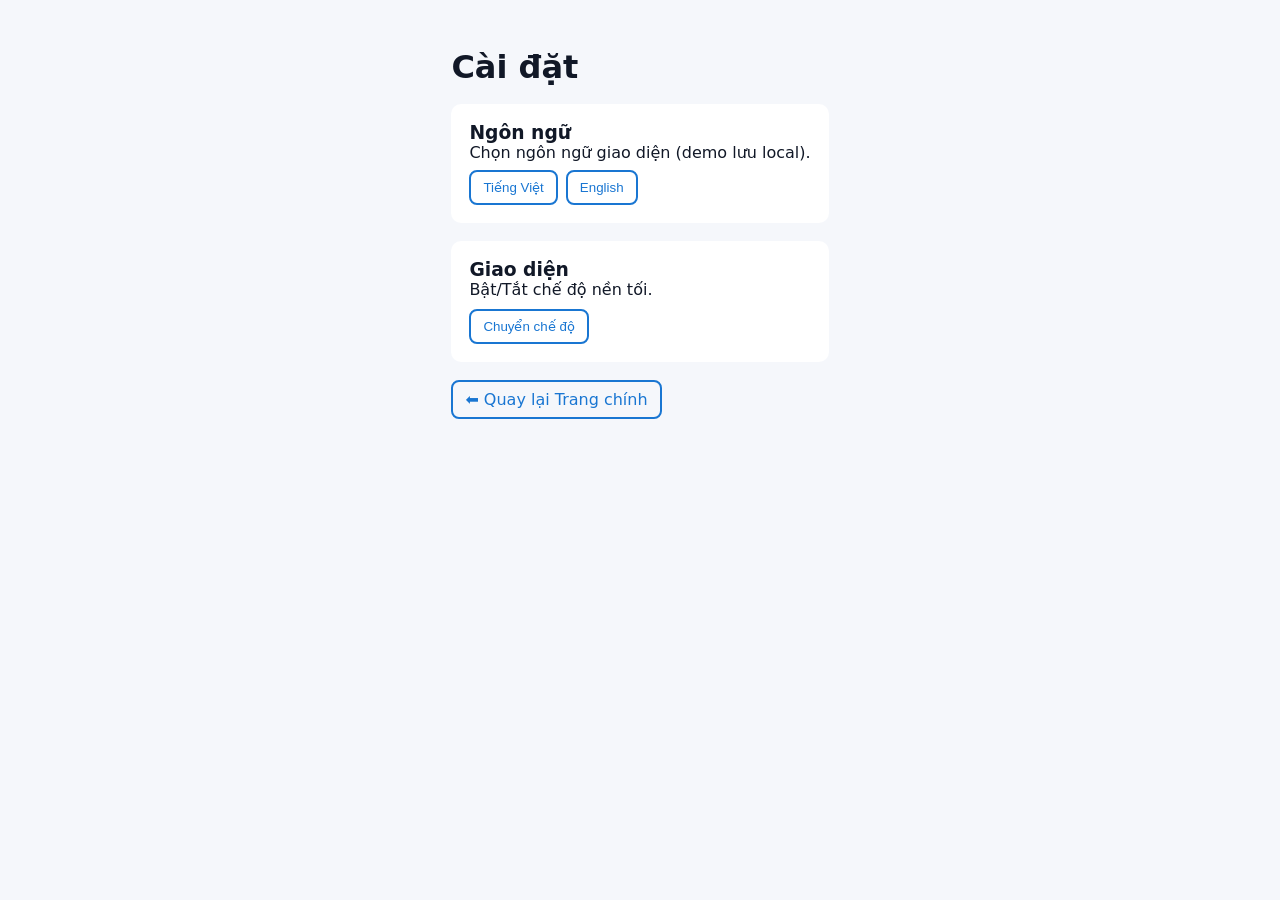
==== settings.html @ d22867d0 "NTFinalVersionApp" ====
<!DOCTYPE html>
<html lang="vi">
<head>
  <meta charset="utf-8" />
  <meta name="viewport" content="width=device-width,initial-scale=1" />
  <title>Cài đặt - AI Life Skills</title>
  <link rel="stylesheet" href="styles.css" />
</head>
<body>
  <main style="max-width:980px;margin:28px auto;padding:20px;">
    <h1>Cài đặt</h1>

    <section style="margin-top:18px;background:var(--panel);padding:18px;border-radius:10px;">
      <h3>Ngôn ngữ</h3>
      <p>Chọn ngôn ngữ giao diện (demo lưu local).</p>
      <div style="display:flex;gap:8px;align-items:center;margin-top:8px;">
        <button class="btn" onclick="changeLang('vi')">Tiếng Việt</button>
        <button class="btn" onclick="changeLang('en')">English</button>
      </div>
    </section>

    <section style="margin-top:18px;background:var(--panel);padding:18px;border-radius:10px;">
      <h3>Giao diện</h3>
      <p>Bật/Tắt chế độ nền tối.</p>
      <div style="margin-top:10px;">
        <button class="btn" onclick="toggleDark()">Chuyển chế độ</button>
      </div>
    </section>

    <div style="margin-top:18px;"><a href="index.html" class="btn">⬅ Quay lại Trang chính</a></div>
  </main>

  <script>
    function toggleDark(){
      const isDark = document.body.classList.toggle('dark');
      localStorage.setItem('ai_dark_mode', isDark ? '1' : '0');
      alert('Đã chuyển chế độ ' + (isDark ? 'Dark' : 'Light'));
    }
    function changeLang(lang){
      localStorage.setItem('ai_lang', lang);
      alert('Đã chuyển ngôn ngữ sang ' + (lang==='vi' ? 'Tiếng Việt' : 'English') + '. Vui lòng quay lại trang chính để áp dụng.');
    }
  </script>
</body>
</html>
---- styles.css ----
:root{
  --bg:#f5f7fb;
  --panel:#ffffff;
  --muted:#6b7280;
  --accent:#1976d2;
  --accent-2:#0d47a1;
  --text:#111827;
  --sidebar-width:260px;
  --radius:10px;
}

/* Dark theme */
body.dark{
  --bg:#071428;
  --panel:#0b1220;
  --muted:#9aa4b2;
  --text:#e6eef8;
  --accent:#2b6cff;
}

*{box-sizing:border-box;margin:0;padding:0}
html,body{height:100%}
body{
  font-family: "Poppins", system-ui, -apple-system, "Segoe UI", Roboto, "Helvetica Neue", Arial;
  background:var(--bg);
  color:var(--text);
  display:flex;
  -webkit-font-smoothing:antialiased;
}

/* menu toggle for mobile */
.menu-toggle{
  position:fixed;
  top:14px;
  left:14px;
  z-index:2200;
  background:var(--accent);
  color:white;
  border:0;
  padding:10px 12px;
  border-radius:8px;
  cursor:pointer;
  display:none;
}

/* sidebar */
.sidebar{
  width:var(--sidebar-width);
  background:linear-gradient(180deg,var(--accent-2),var(--accent));
  color:#fff;
  padding:22px;
  height:100vh;
  position:fixed;
  left:0;
  top:0;
  overflow:auto;
  transition:transform .32s ease;
}
.logo{font-weight:700;font-size:18px}
.sidebar-subtitle{font-size:13px;opacity:.95;margin-top:6px;margin-bottom:16px}
.nav .menu{list-style:none;padding-left:0}
.menu-item{margin:8px 0}
.menu-link{display:block;color:inherit;text-decoration:none;padding:8px 10px;border-radius:8px}
.menu-link:hover{background:rgba(255,255,255,.12)}
.sidebar-footer{margin-top:18px;color:rgba(255,255,255,.9);font-size:13px}

/* main */
.main{
  margin-left:var(--sidebar-width);
  padding:28px;
  width:100%;
}

/* collapse sidebar small screens */
@media (max-width:900px){
  .menu-toggle{display:block}
  .sidebar{transform:translateX(-110%);}
  .sidebar.open{transform:translateX(0)}
  .main{margin-left:0}
}

/* hero */
.hero{
  background:linear-gradient(135deg,var(--accent),#42a5f5);
  color:white;
  padding:36px;
  border-radius:12px;
  box-shadow:0 6px 18px rgba(12,37,77,.08);
  margin-bottom:18px;
}
.hero h1{font-size:24px;margin-bottom:8px}
.hero p{opacity:.95}
.btn{background:transparent;border:2px solid var(--accent);color:var(--accent);padding:8px 12px;border-radius:8px;cursor:pointer;text-decoration:none;display:inline-block}
.btn.primary{background:white;color:var(--accent);border:none;padding:10px 16px;font-weight:600;border-radius:10px}

/* sections */
.section{background:var(--panel);padding:22px;border-radius:10px;margin-top:18px;box-shadow:0 4px 14px rgba(6,15,30,.04)}
.topic-grid{display:flex;gap:18px;margin-top:12px;flex-wrap:wrap}
.topic-card{flex:1;min-width:240px;background:linear-gradient(180deg,#fff,#fbfdff);padding:18px;border-radius:10px;box-shadow:0 6px 20px rgba(10,20,50,.04)}
.topic-card h3{margin-bottom:8px}
.topic-card p{color:var(--muted);margin-bottom:12px}

/* footer */
.footer{margin-top:30px;text-align:center;color:var(--muted)}

/* small helpers */
.small{font-size:13px;color:var(--muted)}

/* Dropdown menu styles */
.dropdown-toggle {
  width: 100%;
  background: none;
  border: none;
  color: inherit;
  text-align: left;
  padding: 8px 10px;
  border-radius: 8px;
  cursor: pointer;
  font-family: inherit;
  font-size: 15px;
  font-weight: 500;
  display: flex;
  justify-content: space-between;
  align-items: center;
  transition: background 0.2s ease;
}
.dropdown-toggle:hover {
  background: rgba(255,255,255,0.1);
}
.arrow {
  transition: transform 0.25s ease;
}
.dropdown-toggle.active .arrow {
  transform: rotate(90deg);
}

.submenu, .sub-submenu {
  list-style: none;
  margin: 0;
  padding: 0;
  max-height: 0;
  overflow: hidden;
  transition: max-height 0.35s ease;
}
.submenu.open, .sub-submenu.open {
  max-height: 500px;
}

.submenu-item, .sub-submenu li {
  margin: 4px 0 4px 12px;
}
.submenu a, .sub-submenu a {
  display: block;
  padding: 6px 10px;
  color: white;
  text-decoration: none;
  font-size: 14px;
  border-radius: 8px;
}
.submenu a:hover, .sub-submenu a:hover {
  background: rgba(255,255,255,0.12);
}
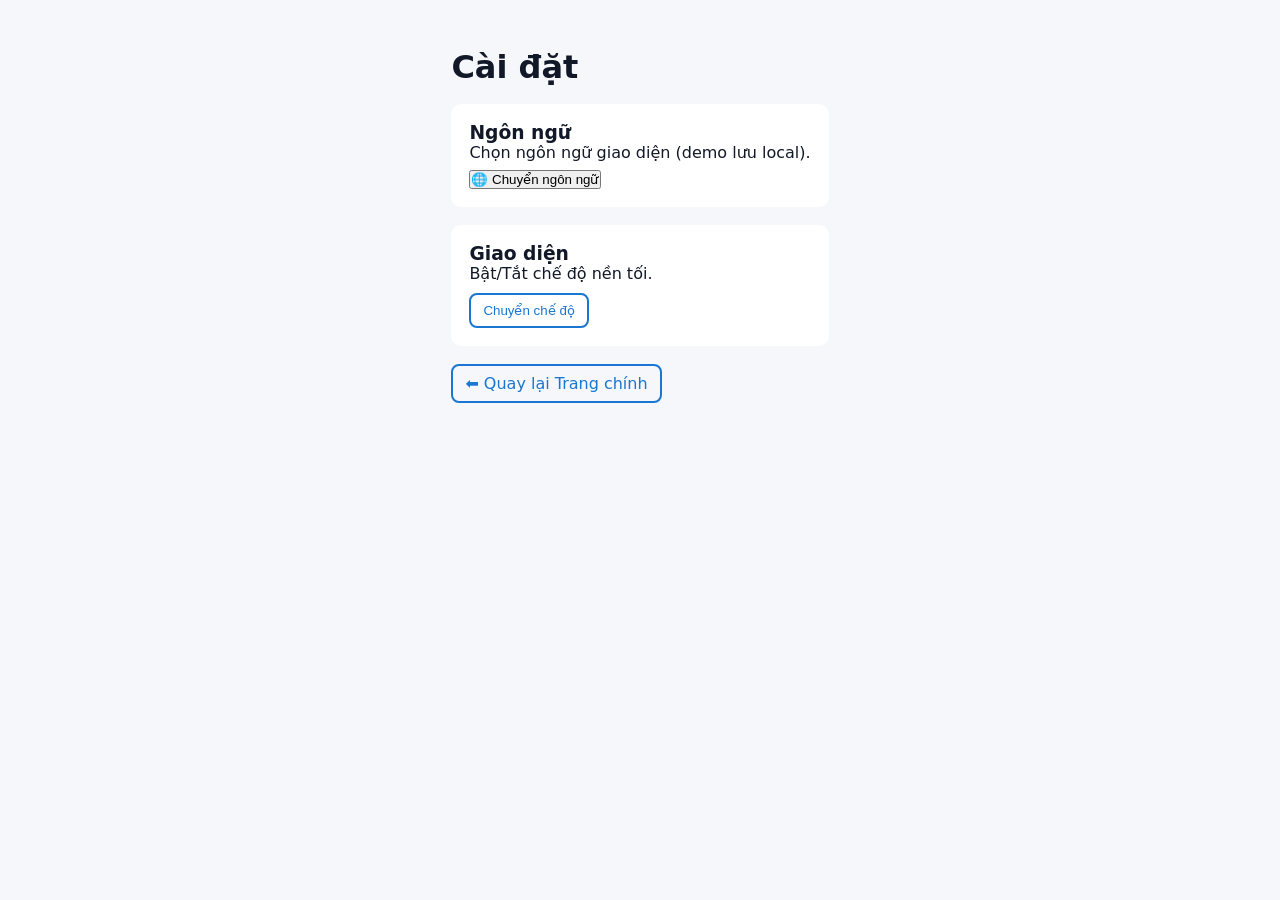
==== commit 57516903: "Update settings.html" ====
--- a/settings.html
+++ b/settings.html
@@ -14,8 +14,7 @@
       <h3>Ngôn ngữ</h3>
       <p>Chọn ngôn ngữ giao diện (demo lưu local).</p>
       <div style="display:flex;gap:8px;align-items:center;margin-top:8px;">
-        <button class="btn" onclick="changeLang('vi')">Tiếng Việt</button>
-        <button class="btn" onclick="changeLang('en')">English</button>
+        <button class="lang-toggle">🌐 Chuyển ngôn ngữ</button>
       </div>
     </section>
 
--- a/styles.css
+++ b/styles.css
@@ -55,6 +55,11 @@
   top:0;
   overflow:auto;
   transition:transform .32s ease;
+  z-index: 1000;
+}
+.banner, .main-content {
+  position: relative;
+  z-index: 1;
 }
 .logo{font-weight:700;font-size:18px}
 .sidebar-subtitle{font-size:13px;opacity:.95;margin-top:6px;margin-bottom:16px}
@@ -160,3 +165,199 @@
 .submenu a:hover, .sub-submenu a:hover {
   background: rgba(255,255,255,0.12);
 }
+
+#chatbot-container {
+  position: fixed;
+  bottom: 24px;
+  right: 24px;
+  z-index: 999999; /* luôn trên banner */
+  font-family: "Poppins", sans-serif;
+}
+
+#chatbot-toggle {
+  background: #00bcd4;
+  color: white;
+  border: none;
+  border-radius: 50%;
+  width: 60px;
+  height: 60px;
+  font-size: 26px;
+  cursor: pointer;
+  box-shadow: 0 4px 10px rgba(0, 0, 0, 0.3);
+  transition: transform 0.3s ease;
+}
+#chatbot-toggle:hover {
+  transform: scale(1.1);
+}
+
+#chatbot-box {
+  position: fixed;
+  bottom: 100px;
+  right: 25px;
+  width: 360px;
+  height: 480px;
+  background: #ffffff;
+  border-radius: 14px;
+  box-shadow: 0 4px 30px rgba(0, 0, 0, 0.3);
+  display: flex;
+  flex-direction: column;
+  overflow: hidden;
+  z-index: 1000000;
+}
+
+.hidden {
+  display: none !important;
+}
+
+#chatbot-header {
+  background: #00bcd4;
+  color: white;
+  padding: 10px;
+  display: flex;
+  justify-content: space-between;
+  align-items: center;
+}
+
+#chatbot-close {
+  background: transparent;
+  border: none;
+  color: white;
+  font-size: 18px;
+  cursor: pointer;
+  z-index: 1000001;
+}
+
+#chatbot-messages {
+  flex: 1;
+  padding: 10px;
+  overflow-y: auto;
+  background: #f5f5f5;
+}
+
+.user-msg,
+.bot-msg {
+  margin: 6px 0;
+  padding: 8px 12px;
+  border-radius: 8px;
+  line-height: 1.4;
+  max-width: 80%;
+}
+
+.user-msg {
+  background: #dff9fb;
+  align-self: flex-end;
+}
+
+.bot-msg {
+  background: #f1f2f6;
+}
+/* --- Nâng cấp nhẹ phần nhập tin nhắn chatbot --- */
+#chatbot-input {
+  display: flex;
+  align-items: center;
+  border-top: 1px solid #ddd;
+  background: #ffffff;
+  padding: 8px;
+  gap: 8px;
+  z-index: 1000001;
+}
+
+#chatbot-input input {
+  flex: 1;
+  border: 1px solid #ccc;
+  border-radius: 20px;
+  padding: 10px 15px;
+  outline: none;
+  font-size: 14px;
+  transition: 0.2s ease;
+  background: #f9f9f9;
+}
+
+#chatbot-input input:focus {
+  border-color: #00bcd4;
+  background: #fff;
+  box-shadow: 0 0 4px rgba(0, 188, 212, 0.3);
+}
+
+#chatbot-input button {
+  background: #00bcd4;
+  color: white;
+  border: none;
+  border-radius: 50%;
+  width: 42px;
+  height: 42px;
+  font-size: 16px;
+  font-weight: bold;
+  cursor: pointer;
+  transition: 0.2s ease;
+  display: flex;
+  align-items: center;
+  justify-content: center;
+}
+
+#chatbot-input button:hover {
+  background: #0097a7;
+  transform: scale(1.05);
+}
+
+.topics-section {
+  margin-top: 40px;
+}
+
+.topics-container {
+  display: flex;
+  flex-wrap: wrap;
+  gap: 20px;
+}
+
+.topic-card {
+  flex: 1 1 45%;
+  background: linear-gradient(180deg, #ffffff, #f8faff);
+  border: 1px solid #d9e2ec;
+  border-radius: 14px;
+  padding: 20px;
+  box-shadow: 0 3px 10px rgba(0, 0, 0, 0.05);
+  transition: transform 0.2s ease, box-shadow 0.2s ease;
+}
+
+.topic-card:hover {
+  transform: translateY(-3px);
+  box-shadow: 0 6px 15px rgba(0, 0, 0, 0.1);
+}
+
+.subtopic-list {
+  margin: 10px 0;
+  padding-left: 20px;
+  list-style: none;
+}
+
+.subtopic-list li {
+  margin-bottom: 6px;
+}
+
+.subtopic-list a {
+  color: #0078ff;
+  text-decoration: none;
+  font-weight: 500;
+}
+
+.subtopic-list a:hover {
+  text-decoration: underline;
+}
+
+.view-btn {
+  margin-top: 10px;
+  background-color: #0078ff;
+  color: white;
+  border: none;
+  padding: 8px 14px;
+  border-radius: 8px;
+  cursor: pointer;
+  font-weight: 500;
+  transition: background-color 0.2s ease;
+}
+
+.view-btn:hover {
+  background-color: #005fcc;
+}
+
